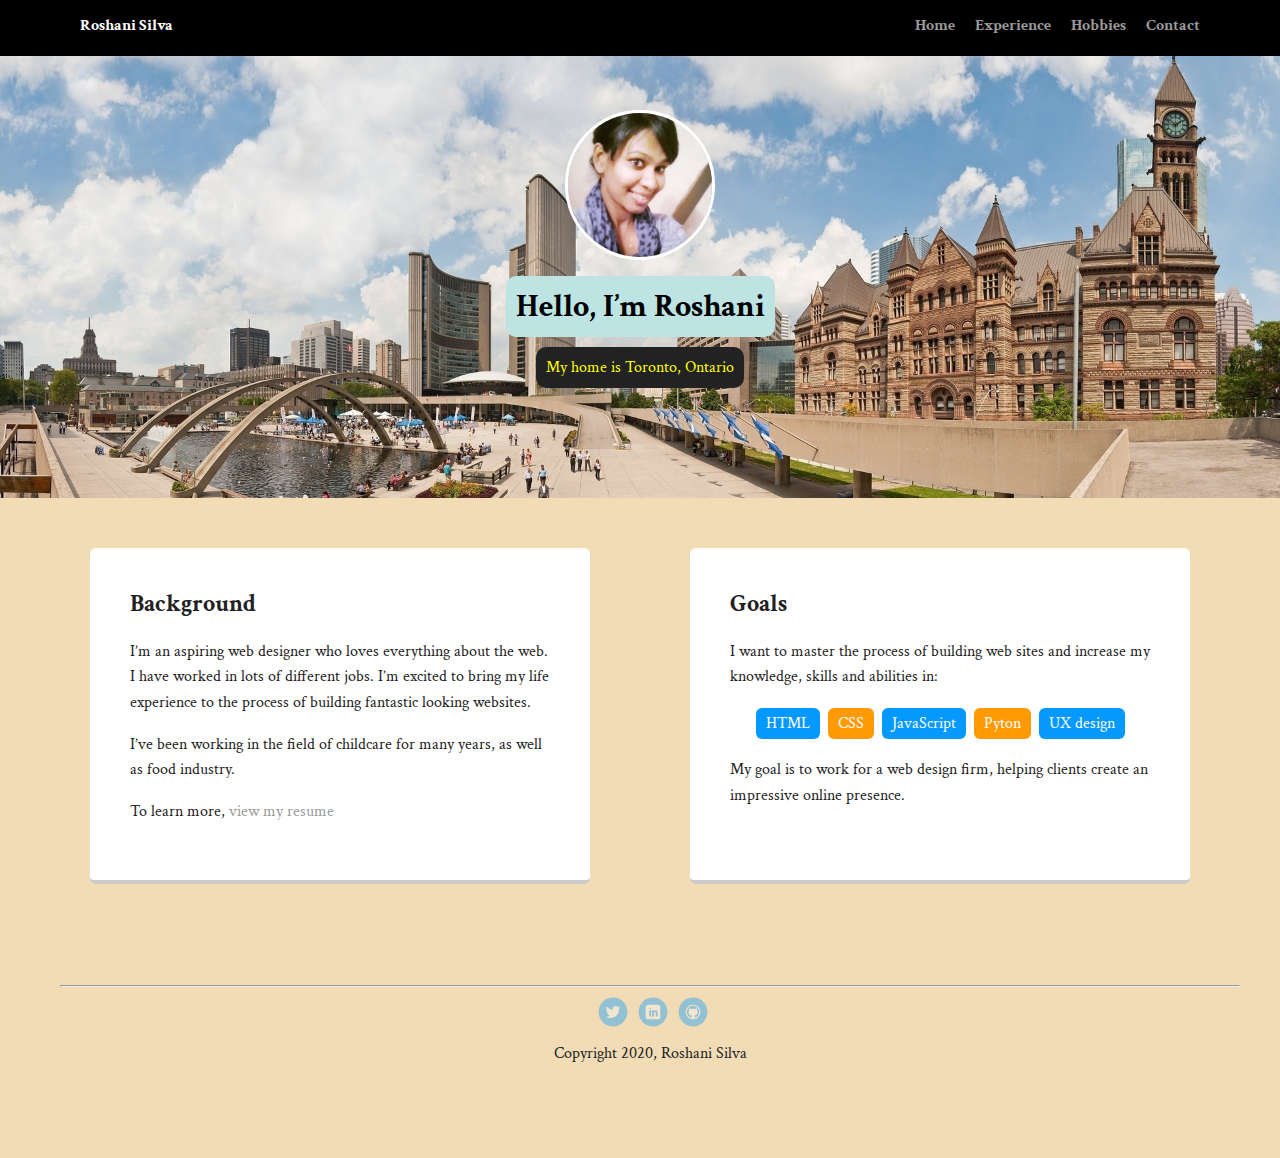
==== index.html @ c00a05c9 "added pages" ====
<!doctype html>
<html lang="en">
<head>
  <meta charset="utf-8">
  <title>Roshani Silva's Profile</title>
  <meta name="viewport" content="width=device-width, initial-scale=1.0">
  <link rel="stylesheet" href="styles.css">
  <link href="https://fonts.googleapis.com/css?family=Crimson+Text&display=swap" rel="stylesheet"></head>
  <body>
    <nav class=navigation-bar>
        <ul class=nav>
          <li class="name">Roshani Silva</li>
          <li><a href="index.html">Home</a></li>
          <li><a href="resume.html">Experience</a></li>
          <li><a href="hobbies.html">Hobbies</a></li>
          <li><a href="contact.html">Contact</a></li>
        </ul>
    </nav>
    <header class=introduction>
      <img src="images/profile-image.jpg" alt="Picture of Roshani Silva" class="profile-image">
      <h1 class="tag name">Hello, I’m Roshani</h1>
      <p class="tag location">My home is Toronto, Ontario</p>
    </header>

    <main class="flex">
      <section class="card">
        <h2>Background</h2>
        <p>I’m an aspiring web designer who loves everything about the web. I have worked in lots of different jobs. I’m excited to bring my life experience to the process of building fantastic looking websites.</p>
        <p>I’ve been working in the field of childcare for many years, as well as food industry.</p>
        <p>To learn more, <a href= resume.html>view my resume</a> </p>
      </section>

      <section class="card">
        <h2>Goals</h2>
        <p>I want to master the process of building web sites and increase my knowledge, skills and abilities in:</p>
        <ul class="skills">
          <li>HTML</li>
          <li>CSS</li>
          <li>JavaScript</li>
          <li>Pyton</li>
          <li>UX design</li>
        </ul>
        <p>My goal is to work for a web design firm, helping clients create an impressive online presence.</p>
      </section>

    </main>
    <footer> <hr>
      <ul>
        <li><a href="https://twitter.com/silva_roshani" target="_blank" class="social twitter">Twitter</a></li>
        <li><a href="https://www.linkedin.com/in/roshani-silva-97aab01a3/" target="_blank" class="social linkedin">LinkedIn</a></li>
        <li><a href="#" class="social github">Github</a></li>
      </ul>
      <p class="copyright">Copyright 2020, Roshani Silva</p>
    </footer>
  </body>
  </html>
---- styles.css ----
/* Global Layout Set-up */
* {
  box-sizing: border-box;
}

body{
  margin: 0;
  padding: 0;
  text-align: center;
  font-family: 'Crimson Text', serif;
  color: #222;
  background: #F1DCB6;
}

/* Link Styles */

a {
  text-decoration: none;
  color: #999;
}
a:hover {
  color: #6633ff;
}

/* Section Styles */

.navigation-bar {
  width: 100%;
  background: black;
  min-height: 30px;
  padding: 10px;
  position: fixed;
  text-align: center;
}
.nav {
  display: flex;
  justify-content: space-around;
  font-weight: 700;
  list-style-type: none;
  margin: 0 auto;
  padding: 0;
}

.nav .name {
    display: block;
    margin-right: auto;
    color: white;
}
.nav li {
  padding: 5px 10px 10px 10px;
}
.nav a {
  transition: all .5s;
}
.nav a:hover {
  color: white
}

header.introduction {
  text-align: center;
  background: url('images/back ground picture.jpg') no-repeat top center ;
  background-size: cover;
  overflow: hidden;
  padding-top: 60px;
  padding-bottom: 100px;
}
header.introcution {
  line-height: 1.5;
}
header .profile-image {
  margin-top: 50px;
  width: 150px;
  height: 150px;
  border-radius: 50%;
  border: 3px solid white;
  transition: all .5s;
}

header .profile-image:hover {
  transform: scale(1.2) rotate(5deg);
}
.tag {
  background-color: #BDE3E3;
  color: black;
  padding: 10px;
  border-radius: 10px;
  display: table;
  margin: 10px auto;
}
.location {
  background-color: #222;
  color: yellow;
}
.card {
  margin: 30px;
  padding: 20px 40px 40px;
  max-width: 500px;
  text-align: left;
  background: #fff;
  border-bottom: 4px solid #ccc;
  border-radius: 6px;
  transition: all .5s;
}
.card:hover {
  border-color: #ff99ff;
}

ul.skills {
  padding: 0;
  text-align: center;
}

.skills li {
  border-radius: 6px;
  display: inline-block;
  background: #ff9904;
  color: white;
  padding: 5px 10px;
  margin: 2px;
}

.skills li:nth-child(odd) {
  background: #0399ff;
}

footer {
  width: 100%;
  min-height: 30px;
  padding: 20px 0 40px 20px;
}

footer .copyright {
  top: -8px;
  font-size: .75em;
}

footer ul {
  list-style-type: none;
  margin: 0;
  padding: 0;
}

footer ul li {
  display: inline-block;
}

a.social {
  display: inline-block;
  text-indent: -9999px;
  margin-left: 5px;
  width: 30px;
  height: 30px;
  background-size: 30px 30px;
  opacity: .4;
  transition: all .5s;
}
a.twitter {
  background-image: url(images/twitter.svg);
}
a.linkedin {
  background-image: url(images/linkedin.svg);
}
a.github {
  background-image: url(images/github.svg);
}
a.social:hover {
  opacity: 1;
}
.clearfix {
  clear: both;
}

/* Styles for larger screens */
@media screen and (min-width: 720px) {

  .flex {
      display: -ms-flexbox;      /* TWEENER - IE 10 */
      display: flex;
      max-width: 1200px;
      -ms-flex-pack: distribute;
      justify-content: space-around;
      margin: 0 auto;
  }

  header {
    min-height: 470px;
  }

  .nav {
    max-width: 1200px;
    padding: 0 30px;
  }


  main {
    padding-top: 20px;
  }

  main p {
    line-height: 1.6em;
  }

  footer {
    font-size: 1.3em;
    max-width: 1200px;
    margin: 40px auto;
  }

  .hobbies {
    margin-top: 30px;
    width: 200px;
    height: 200px;
    border-radius: 100%;
    border: 5px dotted black;
    transition: all .5s;
  }
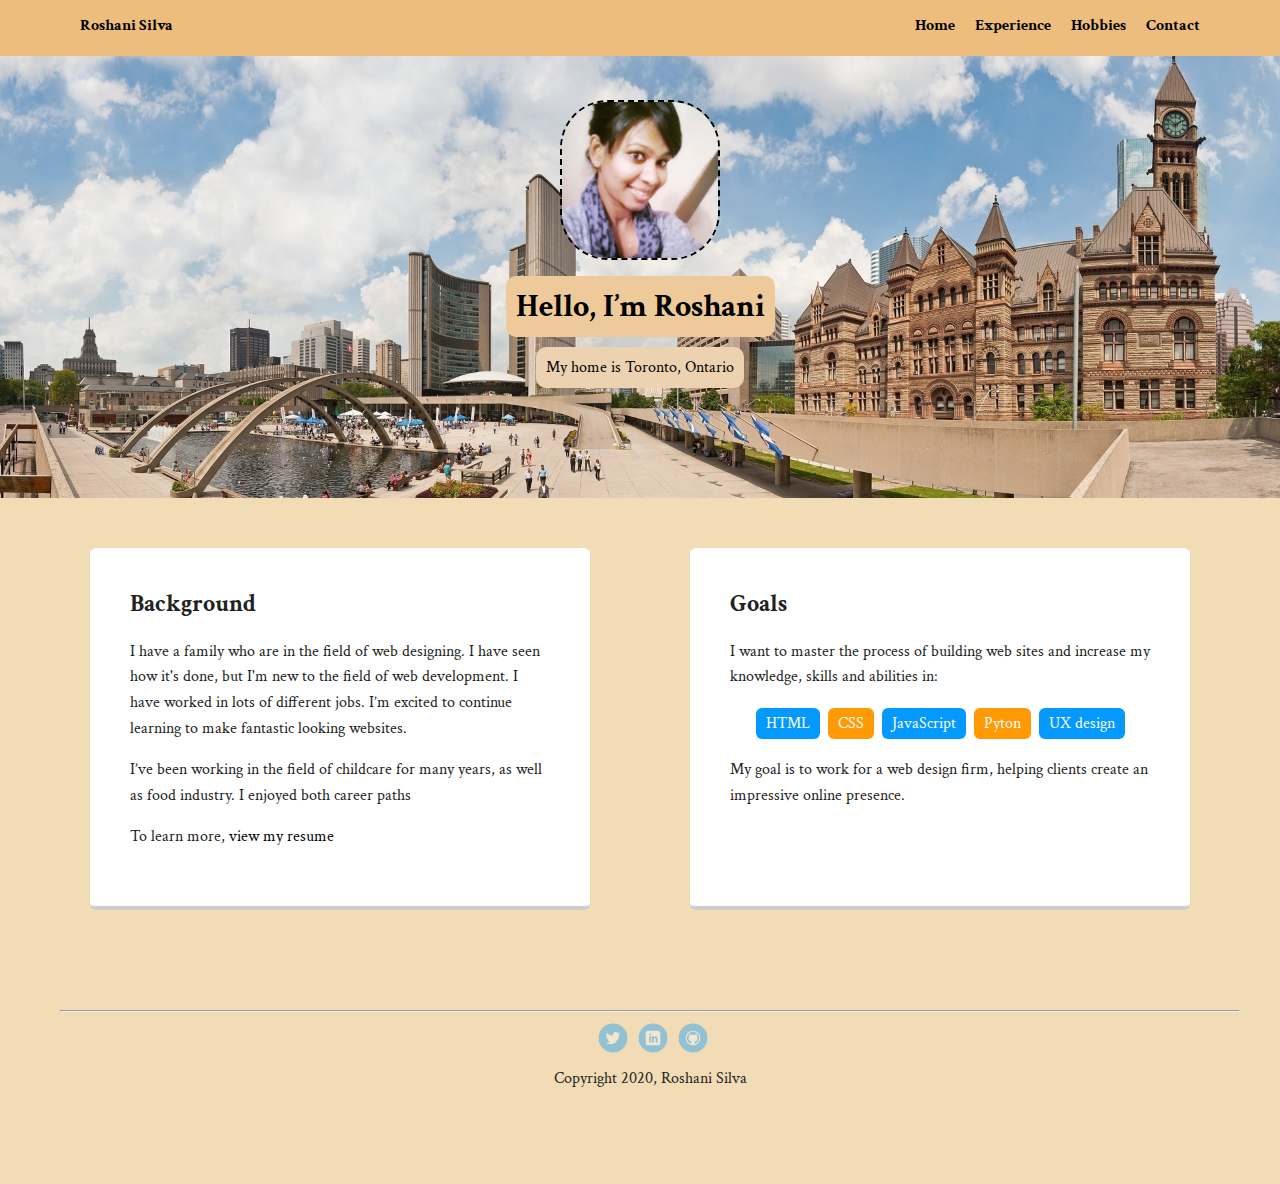
==== commit 9e7ea106: "Update index.html" ====
--- a/index.html
+++ b/index.html
@@ -25,8 +25,8 @@
     <main class="flex">
       <section class="card">
         <h2>Background</h2>
-        <p>I’m an aspiring web designer who loves everything about the web. I have worked in lots of different jobs. I’m excited to bring my life experience to the process of building fantastic looking websites.</p>
-        <p>I’ve been working in the field of childcare for many years, as well as food industry.</p>
+        <p>I have a family who are in the field of web designing. I have seen how it's done, but I'm new to the field of web development. I have worked in lots of different jobs. I’m excited to continue learning to make fantastic looking websites.</p>
+        <p>I’ve been working in the field of childcare for many years, as well as food industry. I enjoyed both career paths</p>
         <p>To learn more, <a href= resume.html>view my resume</a> </p>
       </section>
 
@@ -48,7 +48,7 @@
       <ul>
         <li><a href="https://twitter.com/silva_roshani" target="_blank" class="social twitter">Twitter</a></li>
         <li><a href="https://www.linkedin.com/in/roshani-silva-97aab01a3/" target="_blank" class="social linkedin">LinkedIn</a></li>
-        <li><a href="#" class="social github">Github</a></li>
+        <li><a href="https://github.com/RoshaniSilva?tab=repositories" target="_blank" class="social github">Github</a></li>
       </ul>
       <p class="copyright">Copyright 2020, Roshani Silva</p>
     </footer>
--- a/styles.css
+++ b/styles.css
@@ -16,18 +16,18 @@
 
 a {
   text-decoration: none;
-  color: #999;
+  color: black;
 }
 a:hover {
-  color: #6633ff;
+  color: blue;
 }
 
 /* Section Styles */
 
 .navigation-bar {
   width: 100%;
-  background: black;
-  min-height: 30px;
+  background: #EDBD7E;
+  min-height: 50px;
   padding: 10px;
   position: fixed;
   text-align: center;
@@ -44,16 +44,16 @@
 .nav .name {
     display: block;
     margin-right: auto;
-    color: white;
+    color: black;
 }
 .nav li {
   padding: 5px 10px 10px 10px;
 }
 .nav a {
-  transition: all .5s;
+  transition: all .6s;
 }
 .nav a:hover {
-  color: white
+  color: blue
 }
 
 header.introduction {
@@ -68,19 +68,19 @@
   line-height: 1.5;
 }
 header .profile-image {
-  margin-top: 50px;
-  width: 150px;
-  height: 150px;
-  border-radius: 50%;
-  border: 3px solid white;
-  transition: all .5s;
+  margin-top: 40px;
+  width: 160px;
+  height: 160px;
+  border-radius: 30%;
+  border: 2px dashed black;
+  transition: all .10s;
 }
 
 header .profile-image:hover {
   transform: scale(1.2) rotate(5deg);
 }
 .tag {
-  background-color: #BDE3E3;
+  background-color: #EECA9A;
   color: black;
   padding: 10px;
   border-radius: 10px;
@@ -88,8 +88,8 @@
   margin: 10px auto;
 }
 .location {
-  background-color: #222;
-  color: yellow;
+  background-color: #ECD2B0;
+  color: black;
 }
 .card {
   margin: 30px;
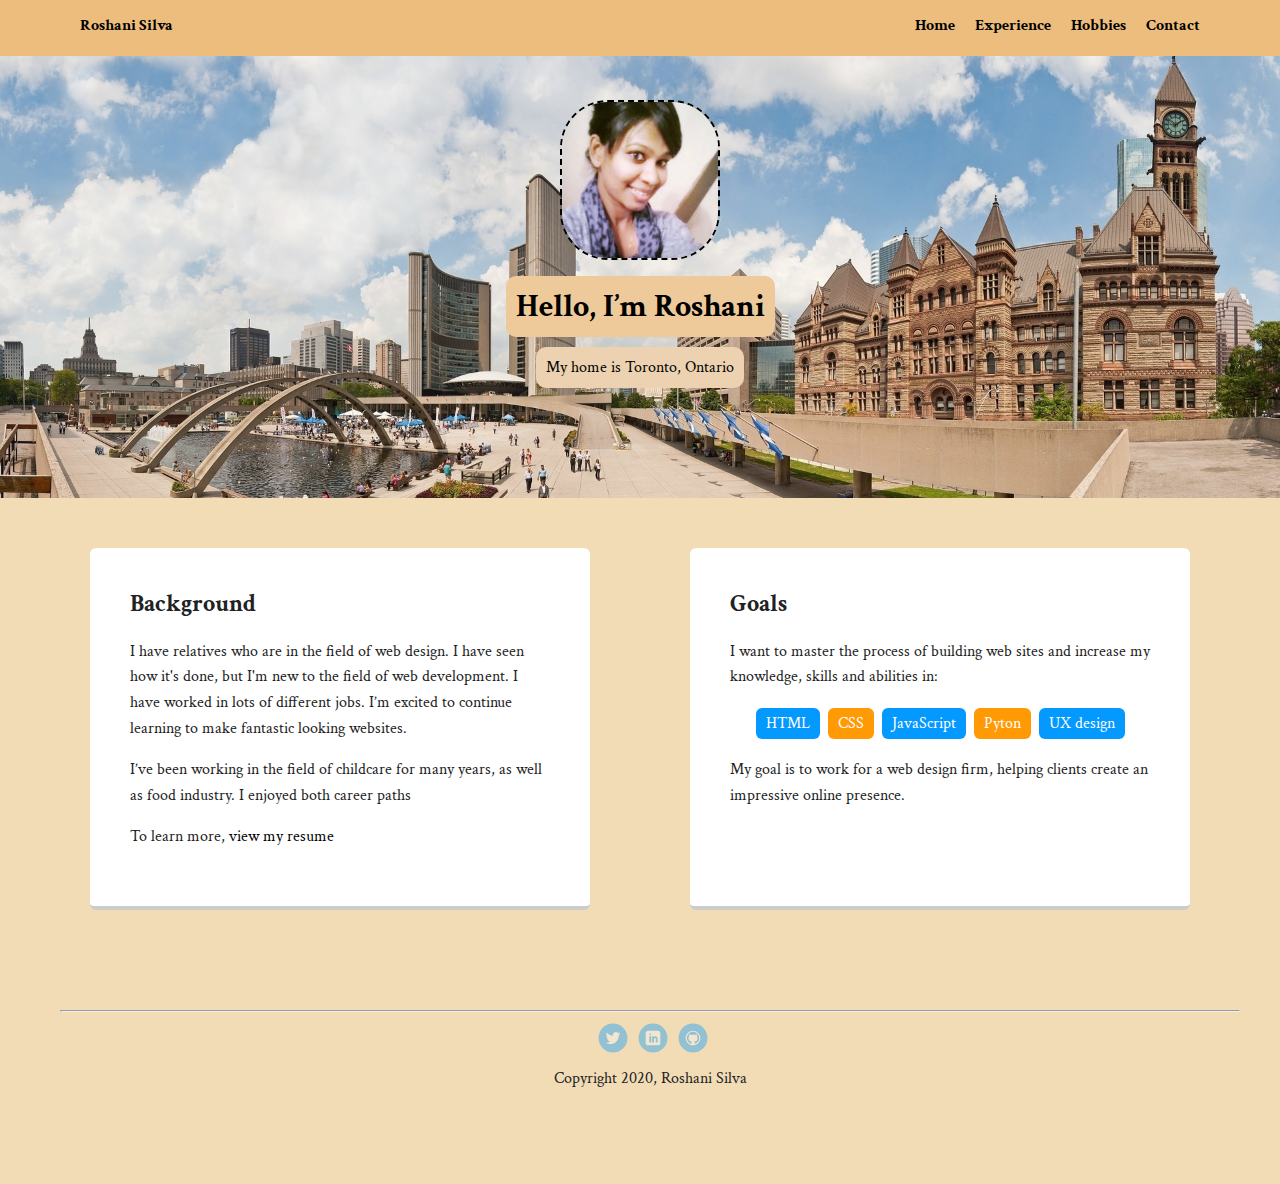
==== commit 11dfe973: "Update index.html" ====
--- a/index.html
+++ b/index.html
@@ -25,7 +25,7 @@
     <main class="flex">
       <section class="card">
         <h2>Background</h2>
-        <p>I have a family who are in the field of web designing. I have seen how it's done, but I'm new to the field of web development. I have worked in lots of different jobs. I’m excited to continue learning to make fantastic looking websites.</p>
+        <p>I have relatives who are in the field of web design. I have seen how it's done, but I'm new to the field of web development. I have worked in lots of different jobs. I’m excited to continue learning to make fantastic looking websites.</p>
         <p>I’ve been working in the field of childcare for many years, as well as food industry. I enjoyed both career paths</p>
         <p>To learn more, <a href= resume.html>view my resume</a> </p>
       </section>
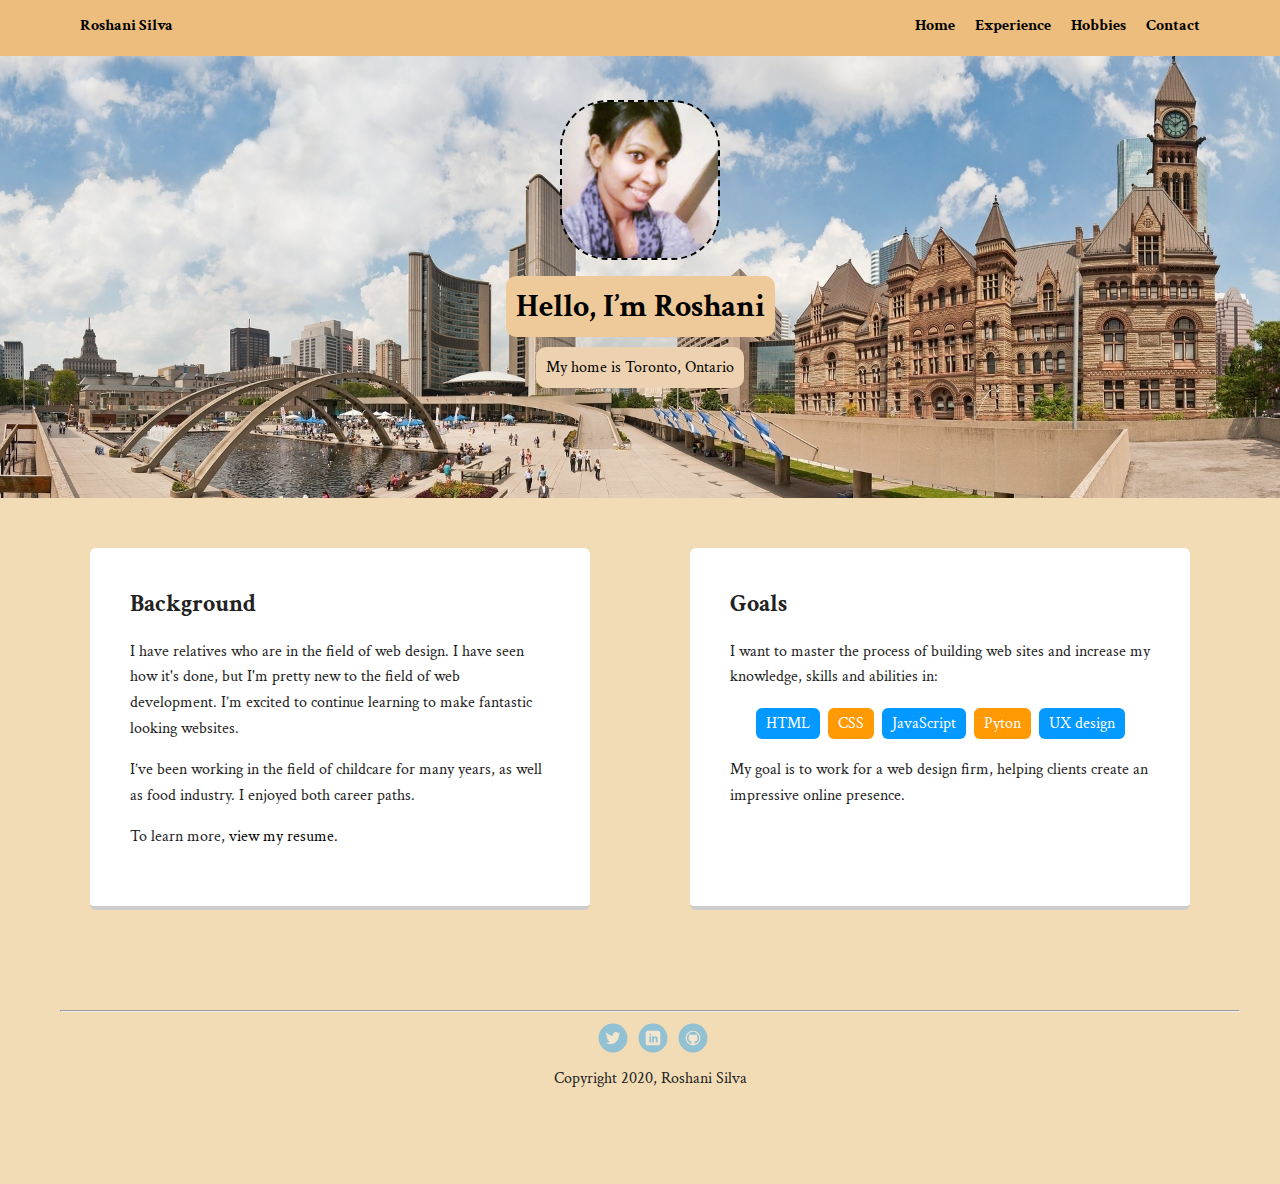
==== commit b7446c78: "Update index.html" ====
--- a/index.html
+++ b/index.html
@@ -25,21 +25,21 @@
     <main class="flex">
       <section class="card">
         <h2>Background</h2>
-        <p>I have relatives who are in the field of web design. I have seen how it's done, but I'm new to the field of web development. I have worked in lots of different jobs. I’m excited to continue learning to make fantastic looking websites.</p>
-        <p>I’ve been working in the field of childcare for many years, as well as food industry. I enjoyed both career paths</p>
-        <p>To learn more, <a href= resume.html>view my resume</a> </p>
+        <p>I have relatives who are in the field of web design. I have seen how it's done, but I'm pretty new to the field of web development. I’m excited to continue learning to make fantastic looking websites.</p>
+        <p>I’ve been working in the field of childcare for many years, as well as food industry. I enjoyed both career paths.</p>
+        <p>To learn more, <a href= resume.html>view my resume.</a> </p>
       </section>
 
       <section class="card">
         <h2>Goals</h2>
         <p>I want to master the process of building web sites and increase my knowledge, skills and abilities in:</p>
-        <ul class="skills">
-          <li>HTML</li>
-          <li>CSS</li>
-          <li>JavaScript</li>
-          <li>Pyton</li>
-          <li>UX design</li>
-        </ul>
+          <ul class="skills">
+            <li>HTML</li>
+            <li>CSS</li>
+            <li>JavaScript</li>
+            <li>Pyton</li>
+            <li>UX design</li>
+          </ul>
         <p>My goal is to work for a web design firm, helping clients create an impressive online presence.</p>
       </section>
 
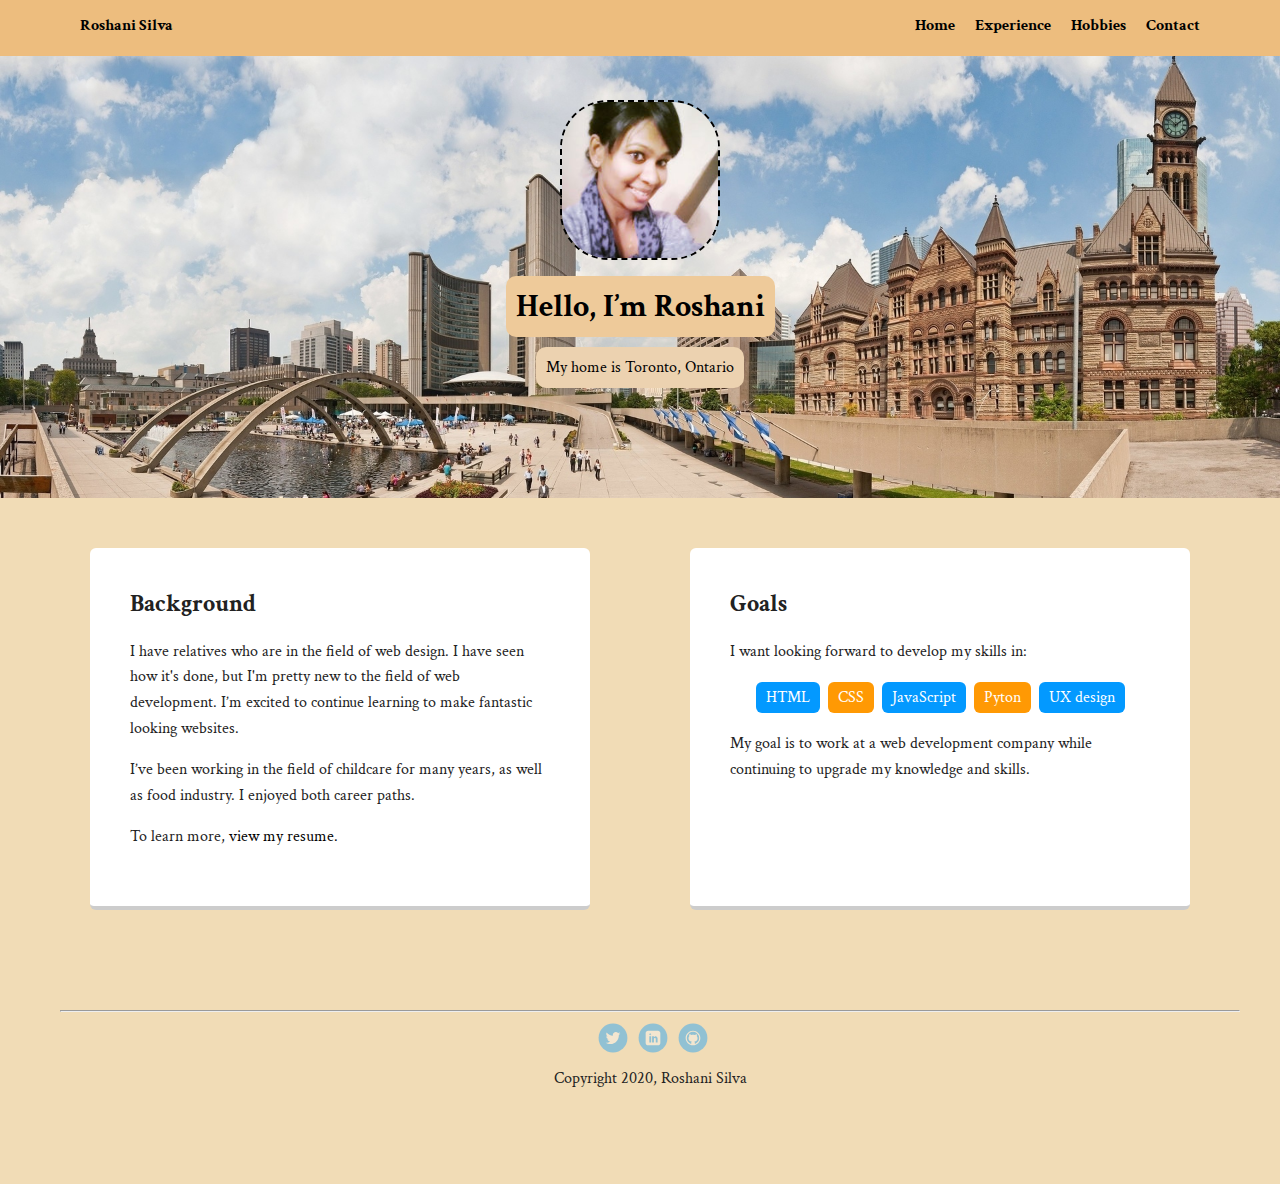
==== commit a499223b: "Update index.html" ====
--- a/index.html
+++ b/index.html
@@ -32,7 +32,7 @@
 
       <section class="card">
         <h2>Goals</h2>
-        <p>I want to master the process of building web sites and increase my knowledge, skills and abilities in:</p>
+        <p>I want looking forward to develop my skills in:</p>
           <ul class="skills">
             <li>HTML</li>
             <li>CSS</li>
@@ -40,7 +40,7 @@
             <li>Pyton</li>
             <li>UX design</li>
           </ul>
-        <p>My goal is to work for a web design firm, helping clients create an impressive online presence.</p>
+        <p>My goal is to work at a web development company while continuing to upgrade my knowledge and skills.</p>
       </section>
 
     </main>
--- a/styles.css
+++ b/styles.css
@@ -214,3 +214,5 @@
     border: 5px dotted black;
     transition: all .5s;
   }
+
+}
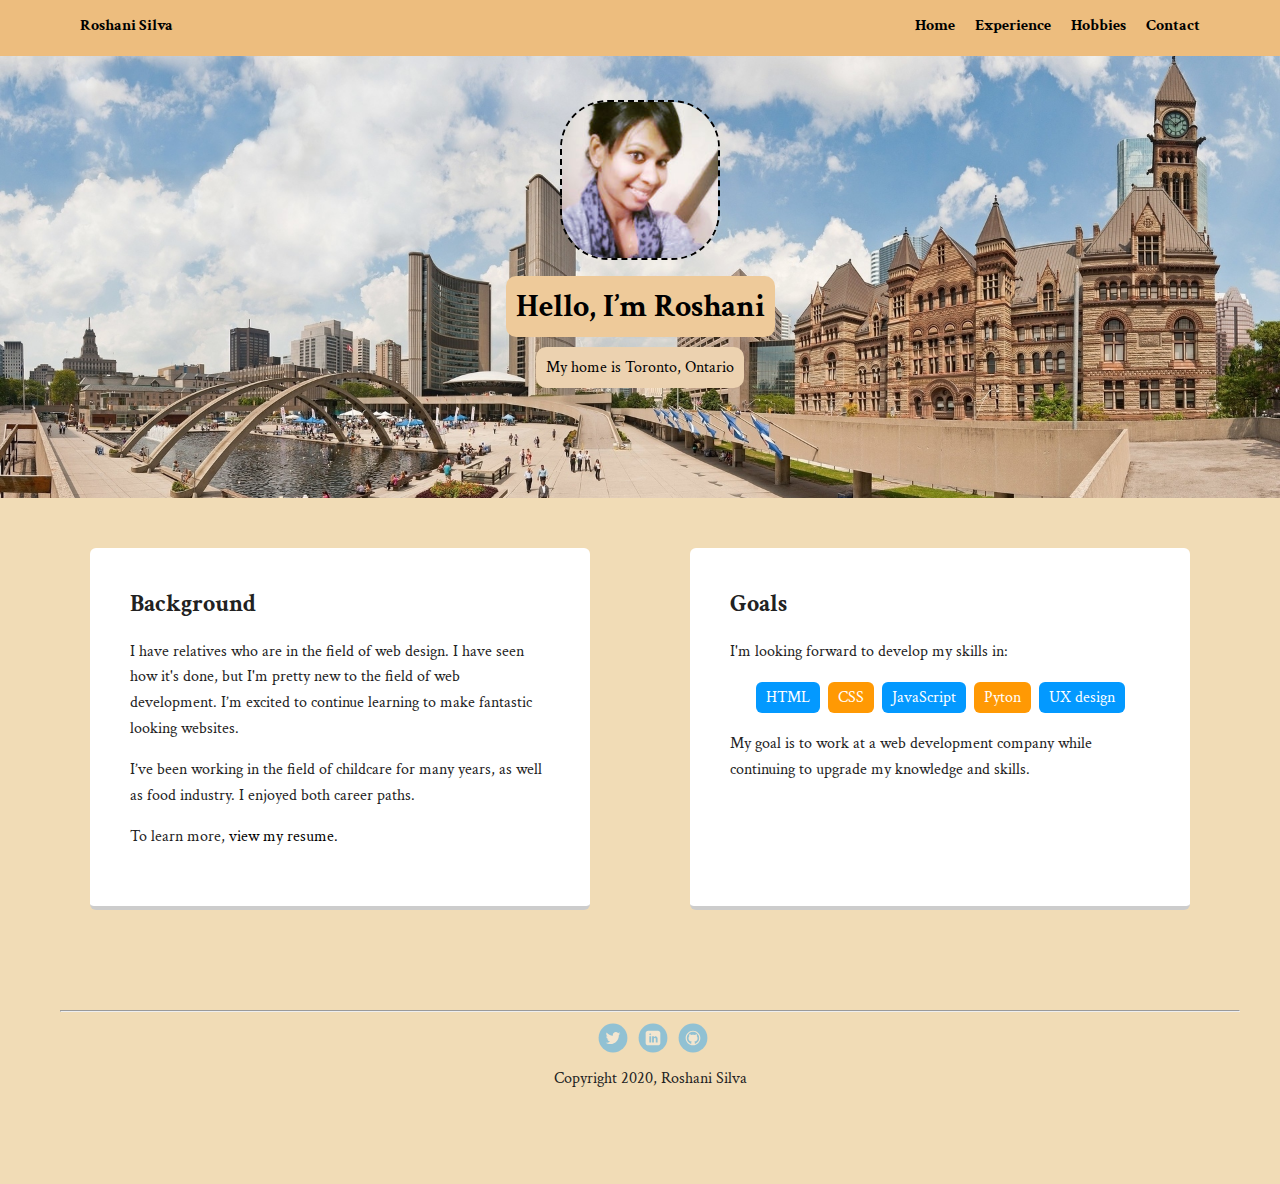
==== commit ac066f23: "Update index.html" ====
--- a/index.html
+++ b/index.html
@@ -32,7 +32,7 @@
 
       <section class="card">
         <h2>Goals</h2>
-        <p>I want looking forward to develop my skills in:</p>
+        <p>I'm looking forward to develop my skills in:</p>
           <ul class="skills">
             <li>HTML</li>
             <li>CSS</li>
